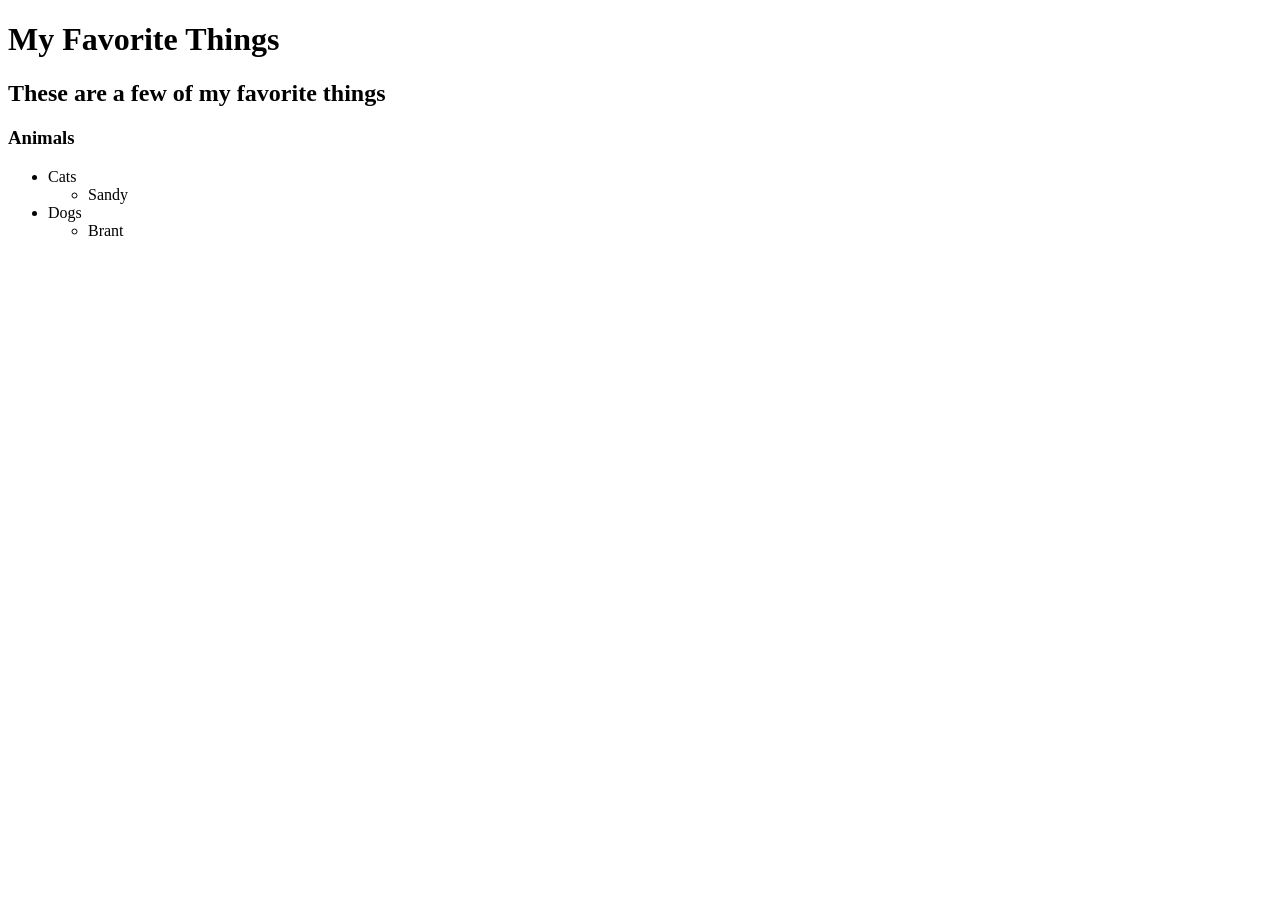
==== favorite-things.html @ e72033b2 "includes favorite animals" ====
<!DOCTYPE html>
<html>
  <head>
    <title>My Favorite Things
    </title>
    <body>
      <h1>My Favorite Things</h1>
      <h2>These are a few of my favorite things</h2>
      <h3>Animals</h3>
      <p>
      <ul>
        <li>Cats</li>
          <ul>
            <li>Sandy</li>
          </ul>
        <li>Dogs</li>
          <ul>
            <li>Brant</li>
          </ul>
      </ul>
      </p>
    </body>
  </head>
</html>
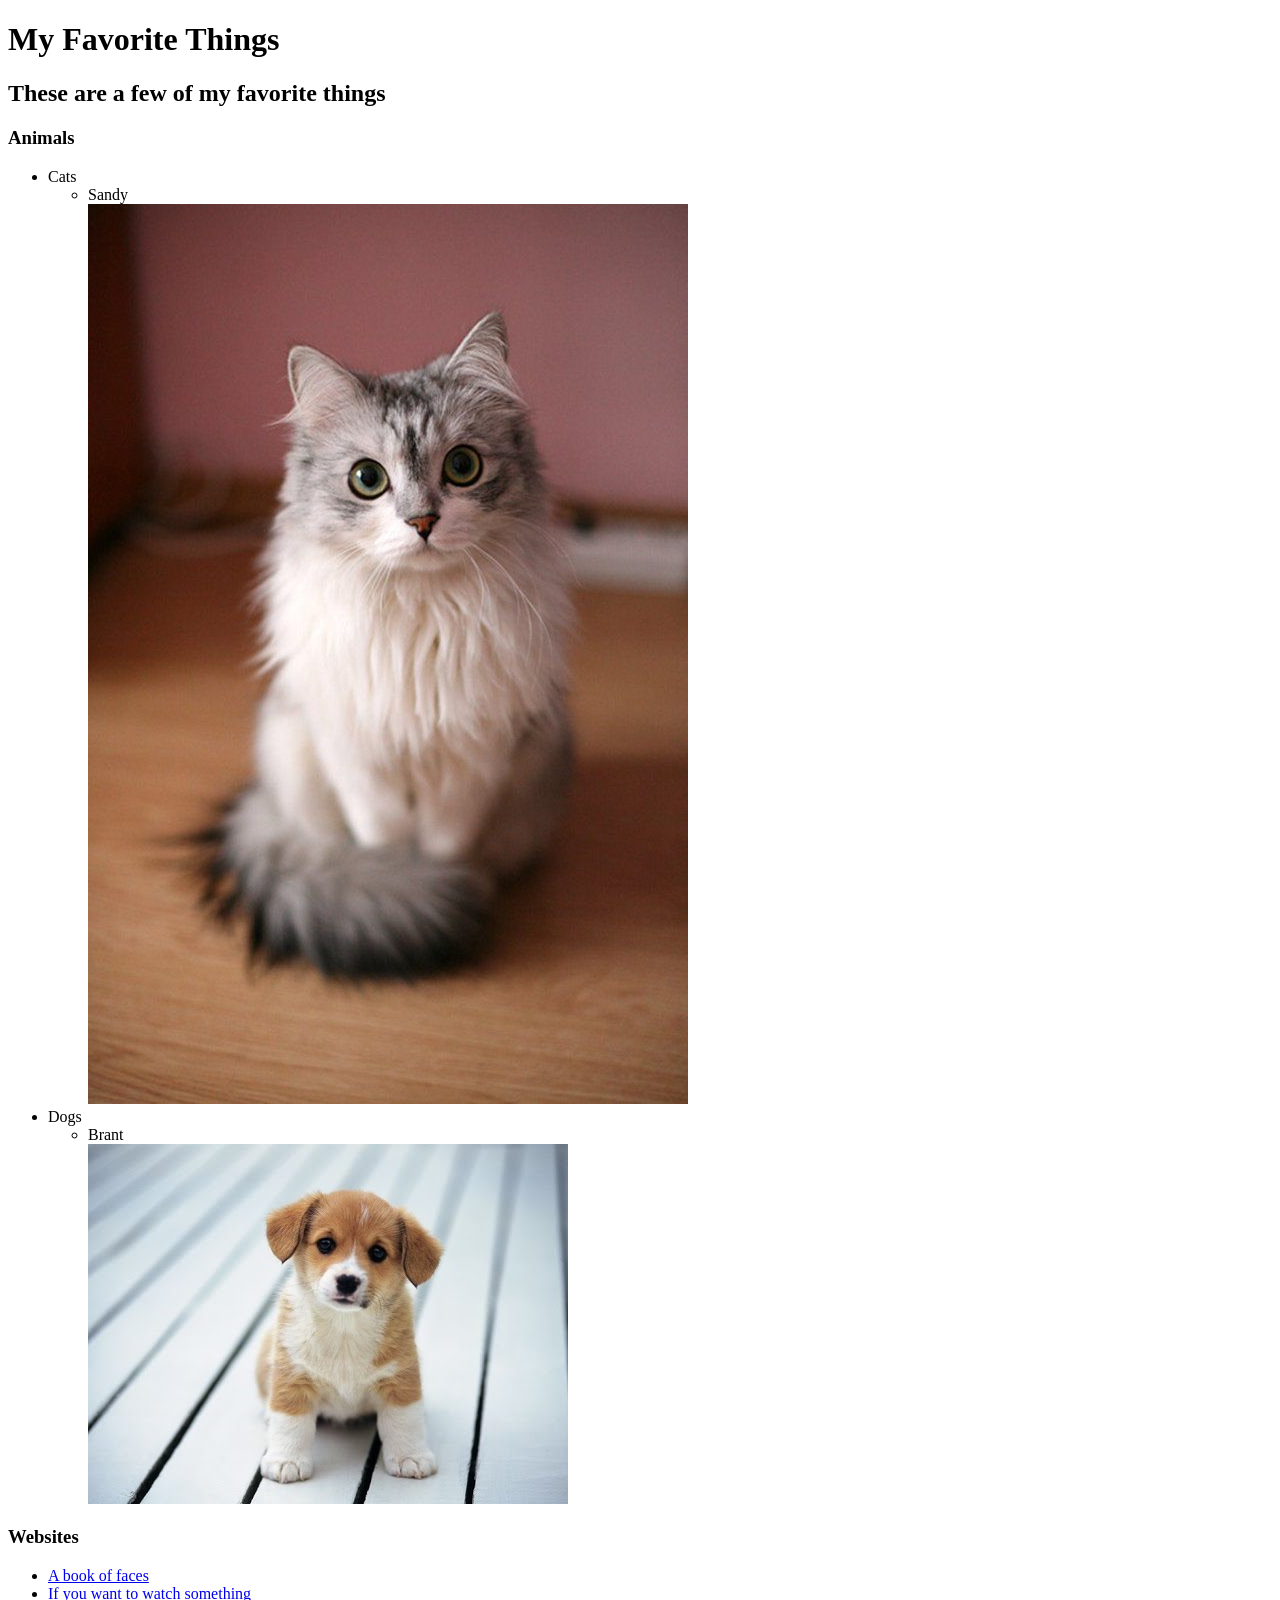
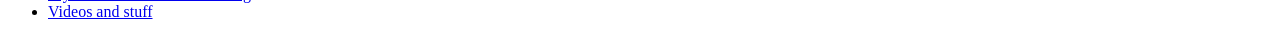
==== commit 9c919d6f: "added links and pictures" ====
--- a/favorite-things.html
+++ b/favorite-things.html
@@ -3,22 +3,28 @@
   <head>
     <title>My Favorite Things
     </title>
-    <body>
-      <h1>My Favorite Things</h1>
-      <h2>These are a few of my favorite things</h2>
-      <h3>Animals</h3>
-      <p>
-      <ul>
-        <li>Cats</li>
-          <ul>
-            <li>Sandy</li>
-          </ul>
-        <li>Dogs</li>
-          <ul>
-            <li>Brant</li>
-          </ul>
-      </ul>
-      </p>
-    </body>
   </head>
+  <body>
+    <h1>My Favorite Things</h1>
+    <h2>These are a few of my favorite things</h2>
+    <h3>Animals</h3>
+    <ul>
+      <li>Cats</li>
+        <ul>
+          <li>Sandy</li>
+          <img src="img/floofycat.jpg" alt="floofy cat">
+        </ul>
+      <li>Dogs</li>
+        <ul>
+          <li>Brant</li>
+          <img src="img/puppy.jpg" alt="small puppy">
+        </ul>
+    </ul>
+    <h3>Websites</h3>
+    <ul>
+      <li><a href="https://www.facebook.com/">A book of faces</a></li>
+      <li><a href="https://www.twitch.tv">If you want to watch something</a></li>
+      <li><a href="https://www.youtube.com">Videos and stuff</a></li>
+    </ul>
+  </body>
 </html>
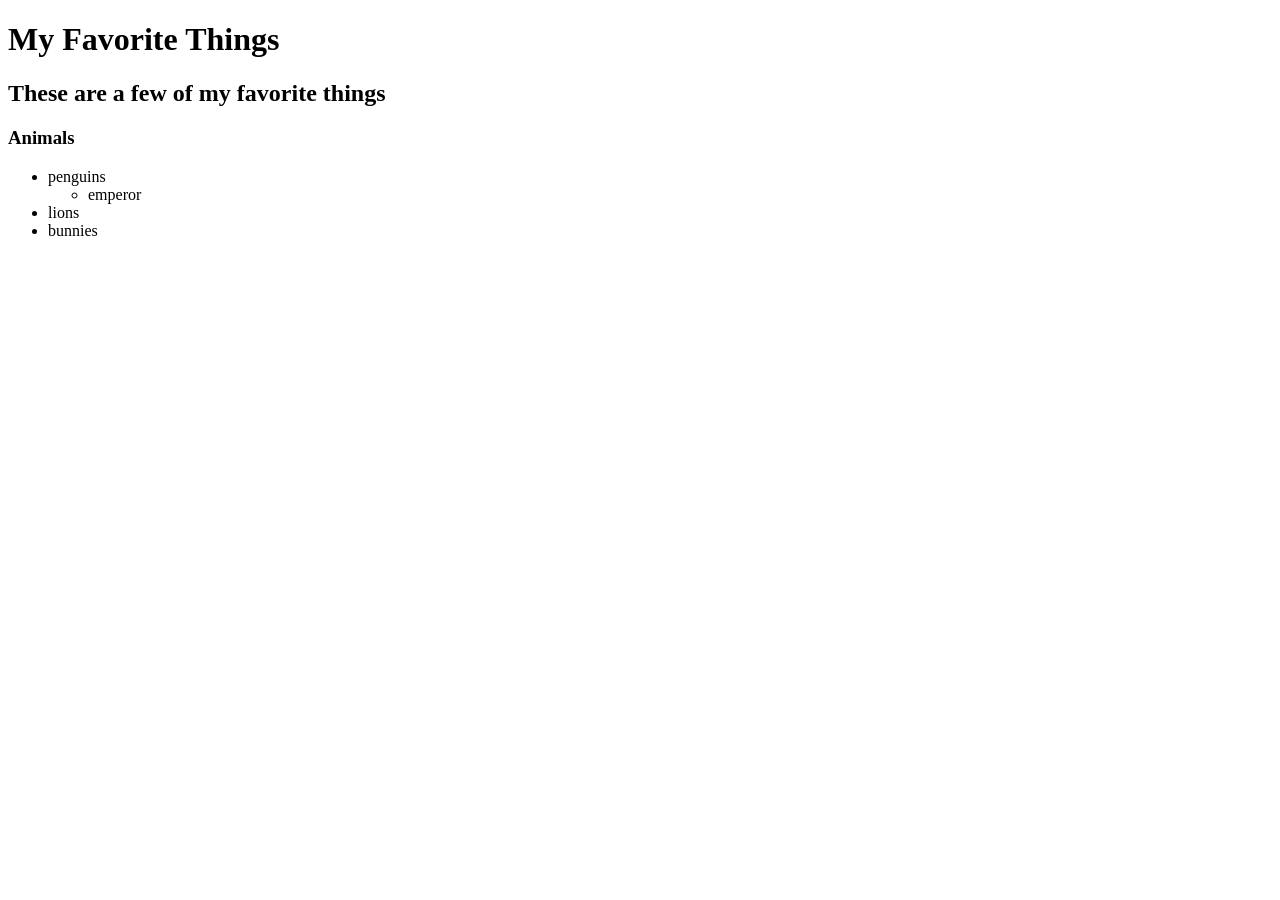
==== commit 94f7144a: "save favorite-things.html" ====
--- a/favorite-things.html
+++ b/favorite-things.html
@@ -1,30 +1,22 @@
 <!DOCTYPE html>
 <html>
   <head>
-    <title>My Favorite Things
-    </title>
+    <title>My Favorite Things</title>
   </head>
   <body>
     <h1>My Favorite Things</h1>
     <h2>These are a few of my favorite things</h2>
     <h3>Animals</h3>
+    <p>
     <ul>
-      <li>Cats</li>
+      <li>penguins</li>
         <ul>
-          <li>Sandy</li>
-          <img src="img/floofycat.jpg" alt="floofy cat">
+          <li>emperor</li>
         </ul>
-      <li>Dogs</li>
-        <ul>
-          <li>Brant</li>
-          <img src="img/puppy.jpg" alt="small puppy">
-        </ul>
+      <li>lions</li>
+      <li>bunnies</li>
     </ul>
-    <h3>Websites</h3>
-    <ul>
-      <li><a href="https://www.facebook.com/">A book of faces</a></li>
-      <li><a href="https://www.twitch.tv">If you want to watch something</a></li>
-      <li><a href="https://www.youtube.com">Videos and stuff</a></li>
-    </ul>
+    </p>
   </body>
+
 </html>
